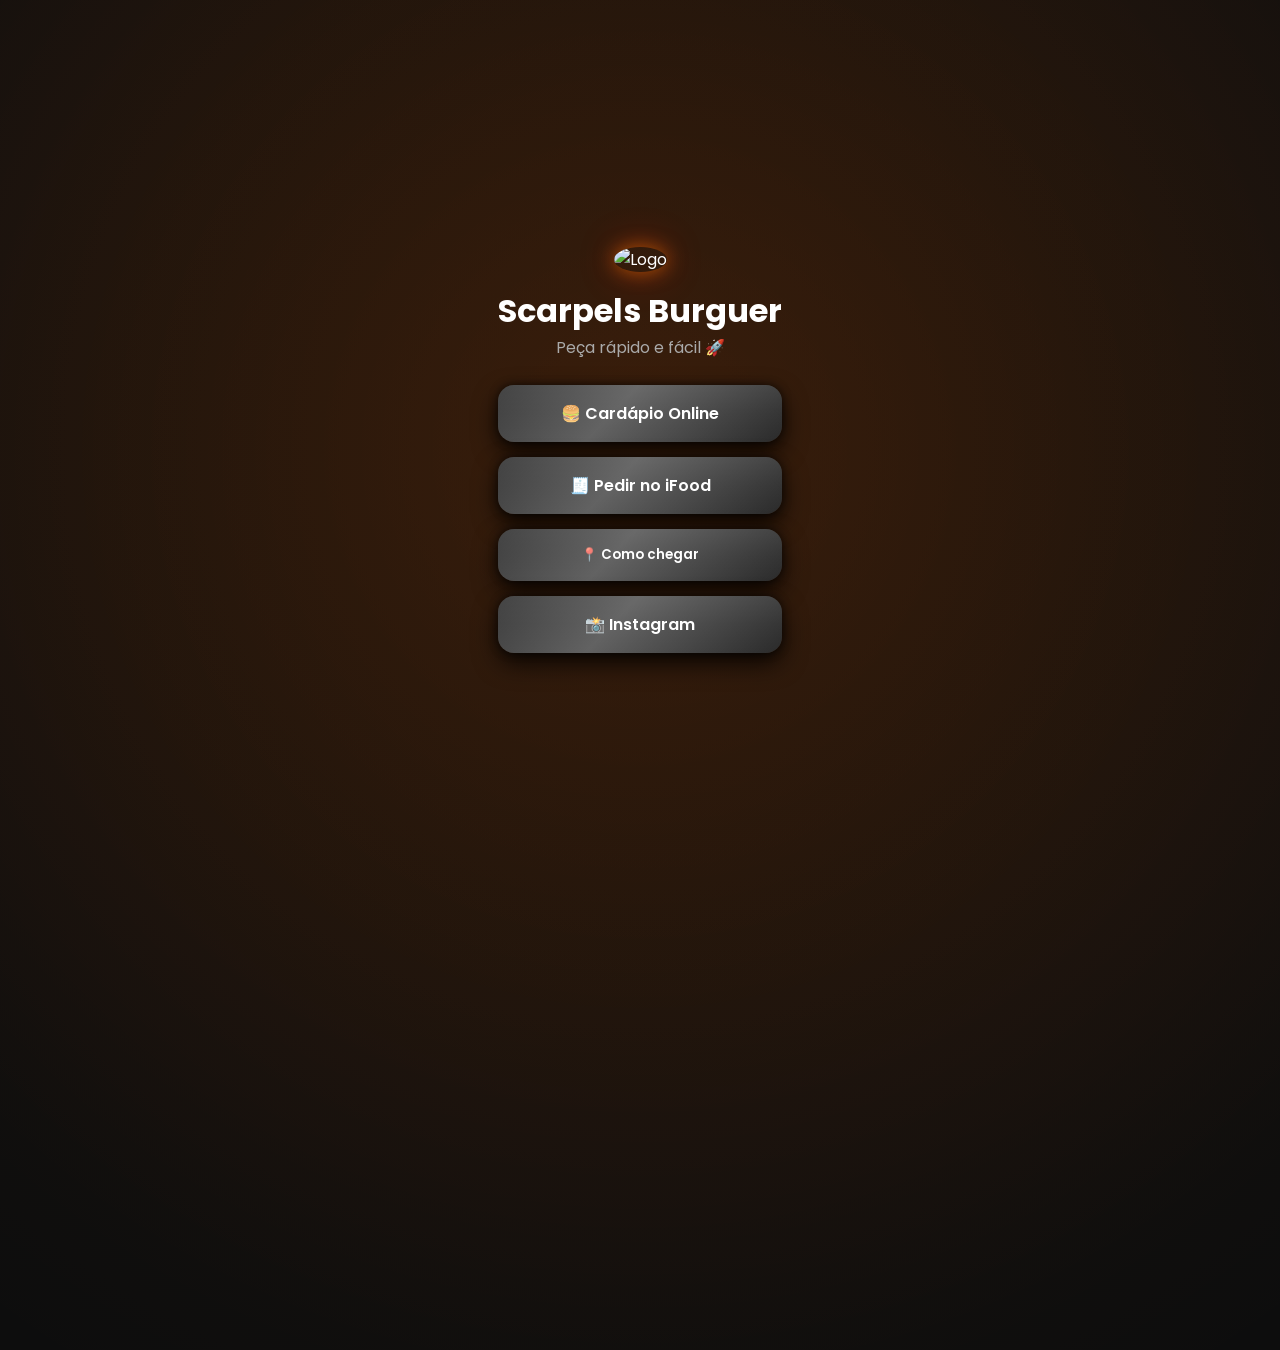
==== index.html @ 7680d17d "Add files via upload" ====
<!DOCTYPE html>
<html lang="pt-br">
<head>
  <meta charset="UTF-8">
  <meta name="viewport" content="width=device-width, initial-scale=1.0">
  <title>Scarpels Burguer</title>

  <!-- FAVICON (CORRIGIDO - TEM QUE FICAR NO HEAD) -->
  <link rel="shortcut icon" href="img/logos apps/logo.png" type="image/x-icon">

  <!-- Fonte -->
  <link href="https://fonts.googleapis.com/css2?family=Poppins:wght@300;400;600&display=swap" rel="stylesheet">

  <!-- CSS -->
  <link rel="stylesheet" href="style.css">
</head>

<body class="page-index">

<div class="container">

  <!-- LOGO -->
  <img src="img/logos apps/logo.png" class="logo" alt="Logo">

  <!-- TÍTULO -->
  <h1>Scarpels Burguer</h1>
  <p class="desc">Peça rápido e fácil 🚀</p>

  <!-- BOTÕES -->
  <div class="links">

    <!-- CARDÁPIO -->
    <a href="cardapio.html" class="btn">
      🍔 Cardápio Online
    </a>

    <!-- IFOOD -->
    <a href="https://www.ifood.com.br/delivery/mococa-sp/scarpels-burguerbbq-jardim-rigobelo/95e450bb-edd4-4845-a672-6ef02cdb8f13" 
       target="_blank"
       class="btn">
      🧾 Pedir no iFood
    </a>

    <!-- LOCALIZAÇÃO -->
    <button class="btn" onclick="abrirRota()">
      📍 Como chegar
    </button>

    <!-- INSTAGRAM -->
    <a href="#" class="btn">
      📸 Instagram
    </a>

  </div>

</div>

<!-- JS -->
<script src="script.js"></script>

</body>
</html>
---- style.css ----
/* ================= RESET ================= */
* {
  margin:0;
  padding:0;
  box-sizing:border-box;
  font-family:'Poppins',sans-serif;
}

body, button, a, input {
  font-family:'Poppins',sans-serif;
}

/* ================= GLOBAL ================= */
body {
  color:white;
  background:#0d0d0d;
}

/* ================= FUNDO ANIMADO ================= */
.page-index::before,
.page-cardapio::before {
  content: "";
  position: absolute;
  width: 200%;
  height: 200%;
  top: -50%;
  left: -50%;
  pointer-events: none;

  background:
    radial-gradient(circle, rgba(255,80,0,0.12), transparent 60%),
    radial-gradient(circle, rgba(255,140,0,0.08), transparent 70%);

  animation: fogo 10s linear infinite;
  z-index: 0;
}

@keyframes fogo {
  0% { transform: translate(0,0) rotate(0deg); }
  50% { transform: translate(40px, -50px) rotate(2deg); }
  100% { transform: translate(0,0) rotate(0deg); }
}

/* ================= CONTAINER ================= */
.page-index .container,
.page-cardapio .container {
  position: relative;
  z-index: 1;
}

/* ================= INDEX ================= */
.page-index {
  height:100vh;
  display:flex;
  align-items:center;
  justify-content:center;
}

.page-index .container {
  max-width:400px;
  text-align:center;
  animation: fadeIn 1s ease;
}

@keyframes fadeIn {
  from { opacity:0; transform:translateY(20px);}
  to { opacity:1; transform:translateY(0);}
}

/* LOGO */
.page-index .logo {
  width:100px;
  height:100px;
  border-radius:50%;
  margin-bottom:15px;
  box-shadow:
    0 0 20px rgba(255,122,0,0.6),
    0 0 40px rgba(255,0,0,0.3);
}

/* TEXTOS */
.page-index .desc {
  color:#aaa;
  margin-bottom:25px;
}

/* LINKS */
.page-index .links {
  display:flex;
  flex-direction:column;
  gap:15px;
}

/* ================= BOTÕES INDEX (UPGRADE 🔥) ================= */
.page-index .btn {
  width:100%;
  padding:16px;
  border-radius:16px;
  font-weight:600;
  text-align:center;
  cursor:pointer;
  border:none;
  text-decoration:none;
  color:white;

  background: linear-gradient(180deg,#1a1a1a,#111,#0d0d0d);

  box-shadow:
    0 0 8px rgba(0,0,0,0.6),
    0 10px 25px rgba(0,0,0,0.8);

  position: relative;
  overflow: hidden;

  transition:0.25s ease;
}

/* brilho animado */
.page-index .btn::before {
  content:"";
  position:absolute;
  top:0;
  left:-60%;
  width:200%;
  height:100%;

  background: linear-gradient(
    120deg,
    transparent,
    rgba(255,255,255,0.35),
    transparent
  );

  transform:skewX(-20deg);
  transition:0.6s;
}

.page-index .btn:hover::before {
  left:100%;
}

/* hover mais claro */
.page-index .btn:hover {
  background: linear-gradient(180deg,#3a3a3a,#2a2a2a,#1a1a1a);
  transform: translateY(-2px);
}

/* click */
.page-index .btn:active {
  transform: scale(0.96);
}

/* ================= CARDÁPIO ================= */
.page-cardapio .container {
  padding:20px;
  max-width:500px;
  margin:auto;
  display:flex;
  flex-direction:column;
  align-items:center;
}

.page-cardapio h2 {
  margin:20px 0 10px;
}

/* ================= ITEM ================= */
.page-cardapio .item {
  width:100%;
  max-width:400px;
  padding:18px;
  border-radius:18px;
  margin-bottom:20px;
  text-align:center;
  background:#141414;

  border:2px solid rgba(255,122,0,0.5);

  box-shadow:
    0 0 15px rgba(255,120,0,0.2),
    0 10px 30px rgba(0,0,0,0.8);
}

/* PREÇO */
.price {
  color:#ff9d3f;
  font-weight:bold;
}

/* ================= BOTÕES DOS ITENS ================= */
.actions {
  display:flex;
  gap:10px;
  margin-top:12px;
}

.btn-add,
.btn-order {
  flex:1;
  padding:10px;
  border:none;
  border-radius:10px;
  color:white;
  font-weight:600;
  cursor:pointer;
  transition:0.2s;
}

.btn-add {
  background:#2a2a2a;
}

.btn-add:hover {
  background:#3a3a3a;
}

.btn-order {
  background: linear-gradient(180deg,#ff9d3f,#ff5a00);
  box-shadow:0 0 10px rgba(255,120,0,0.6);
}

.btn-order:hover {
  transform:scale(1.05);
}

/* ================= EXTRAS ================= */
.extras {
  margin-top:10px;
  background:#111;
  padding:10px;
  border-radius:10px;
  text-align:left;
}

.hidden {
  display:none;
}

/* ================= RADIO CUSTOM (SEM BOLINHA 🔥) ================= */
.delivery-card input[type="radio"] {
  display:none;
}

/* ================= ENTREGA ================= */
.delivery-options {
  display:flex;
  gap:10px;
}

.delivery-card {
  flex:1;
  background:#1f1f1f;
  border-radius:12px;
  padding:12px;
  cursor:pointer;
  transition:0.3s;

  border:2px solid rgba(255,122,0,0.4);
}

.delivery-card:hover {
  background:#2a2a2a;
}

.delivery-card:has(input:checked) {
  border:2px solid #ff7a00;
  background:#2a1400;
}

/* ================= INPUTS ================= */
.delivery input {
  width:100%;
  margin-top:8px;
  padding:12px;
  border-radius:10px;
  border:1px solid #333;
  background:#1a1a1a;
  color:white;
  outline:none;
}

.delivery input:focus {
  border-color:#ff7a00;
  box-shadow:0 0 6px rgba(255,120,0,0.4);
}

/* ================= CARRINHO ================= */
.cart-button {
  position:fixed;
  bottom:20px;
  right:20px;

  background: linear-gradient(180deg,#ff9d3f,#ff5a00);
  color:white;

  padding:14px 18px;
  border-radius:50px;
  font-weight:bold;
  cursor:pointer;

  box-shadow:0 0 20px rgba(255,120,0,0.7);
  z-index:1000;
}

.overlay {
  position: fixed;
  top:0;
  left:0;
  width:100%;
  height:100%;
  background: rgba(0,0,0,0.6);
  display:none;
  z-index:999;
}

.overlay.active {
  display:block;
}

.cart-drawer {
  position: fixed;
  bottom: -100%;
  left:0;
  width:100%;
  height:75%;
  background:#111;
  border-radius:20px 20px 0 0;
  transition:0.4s;
  z-index:1001;
  display:flex;
  flex-direction:column;
}

.cart-drawer.active {
  bottom:0;
}

/* HEADER */
.cart-header {
  display:flex;
  justify-content:space-between;
  padding:15px;
  border-bottom:1px solid #333;
}

/* BOTÃO X PADRONIZADO 🔥 */
.cart-header button {
  background:#2a2a2a;
  color:white;
  border:none;
  width:32px;
  height:32px;
  border-radius:8px;
  cursor:pointer;
  transition:0.2s;
}

.cart-header button:hover {
  background:#3a3a3a;
  transform:scale(1.1);
}

/* LISTA */
.cart-items {
  flex:1;
  overflow:auto;
  padding:15px;
}

.cart-item-header {
  display:flex;
  justify-content:space-between;
  align-items:center;
}

.cart-item {
  margin-bottom:15px;
  border-bottom:1px solid #222;
  padding-bottom:10px;
}

.remove-btn {
  background:#ff3c00;
  border:none;
  color:white;
  width:28px;
  height:28px;
  border-radius:6px;
}

/* OBS */
.cart-item input {
  width:100%;
  margin-top:8px;
  padding:10px;
  border-radius:8px;
  border:1px solid #333;
  background:#1a1a1a;
  color:white;
}

.cart-item input:focus {
  border-color:#ff7a00;
}

/* FOOTER */
.cart-footer {
  padding:15px;
  border-top:1px solid #333;
}

.cart-footer button {
  width:100%;
  padding:12px;
  background: linear-gradient(180deg,#ff9d3f,#ff5a00);
  border:none;
  color:white;
  border-radius:10px;
  font-weight:bold;
}

/* ================= TOAST ================= */
.toast {
  position: fixed;
  bottom: 100px;
  right: 20px;

  background: linear-gradient(180deg,#ff9d3f,#ff5a00);
  color: white;

  padding: 12px 16px;
  border-radius: 50px;
  font-weight: bold;

  opacity: 0;
  transform: translateY(20px);
  transition: 0.4s;
}

.toast.show {
  opacity: 1;
  transform: translateY(0);
}
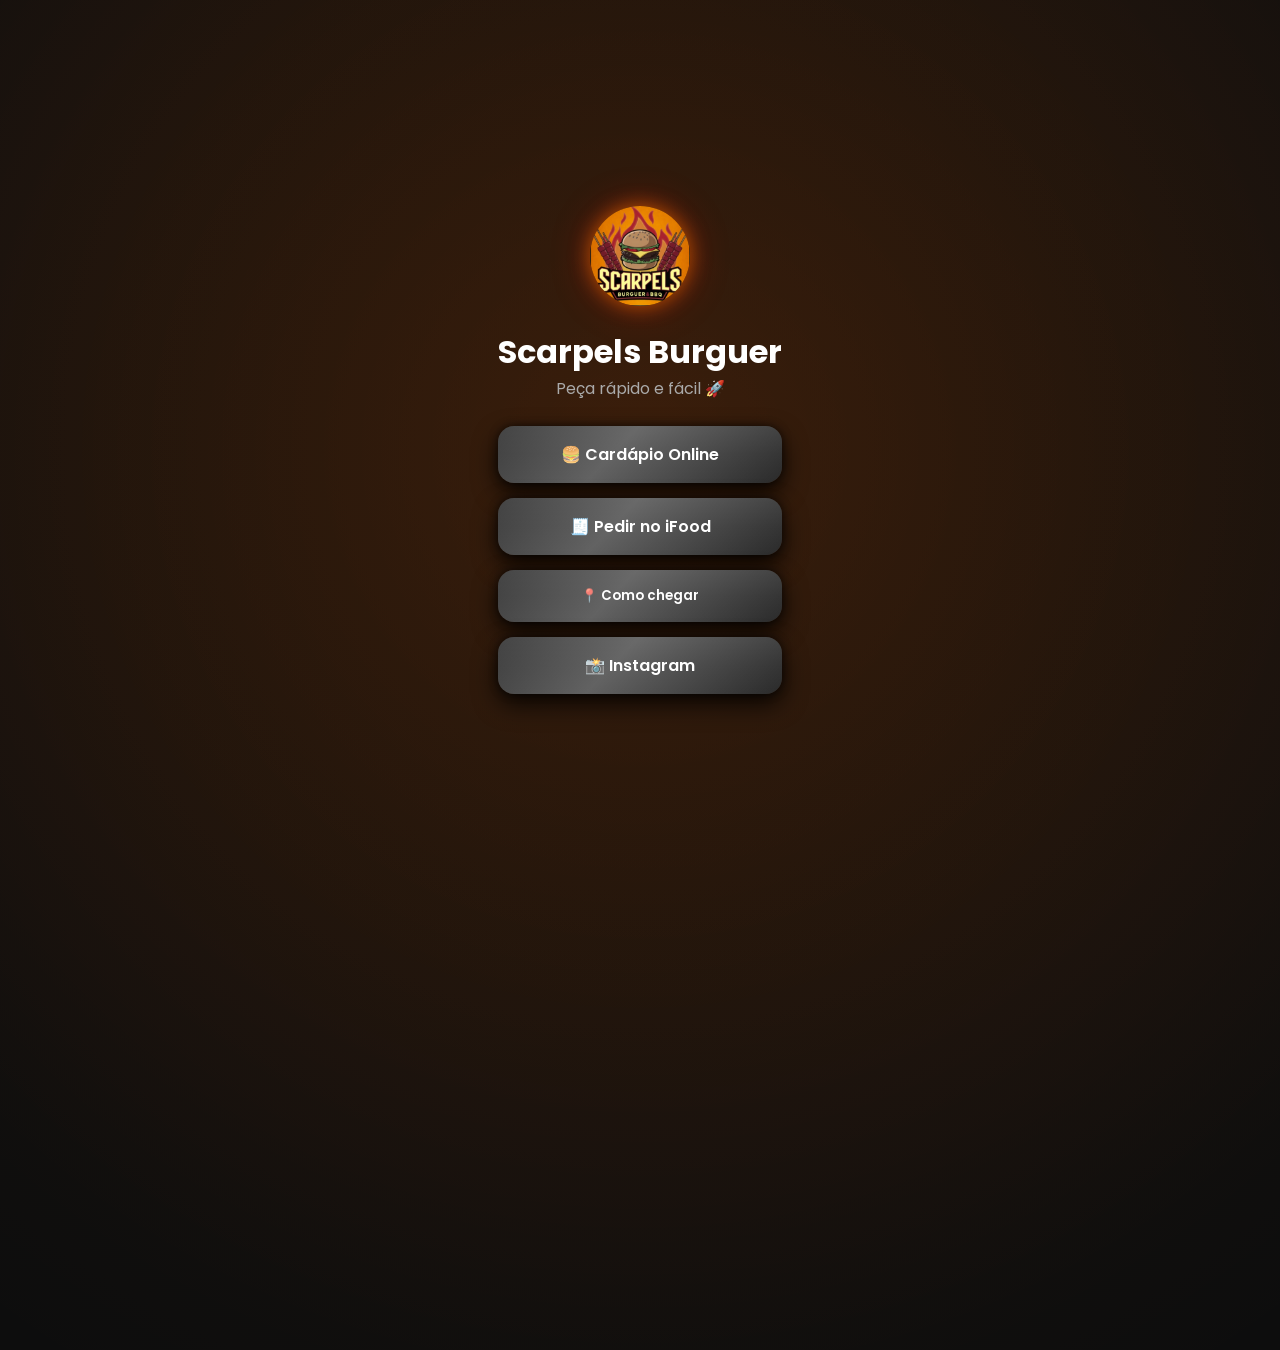
==== commit b2491cd3: "Add files via upload" ====
--- a/index.html
+++ b/index.html
@@ -6,7 +6,7 @@
   <title>Scarpels Burguer</title>
 
   <!-- FAVICON (CORRIGIDO - TEM QUE FICAR NO HEAD) -->
-  <link rel="shortcut icon" href="img/logos apps/logo.png" type="image/x-icon">
+  <link rel="shortcut icon" href="logo.png" type="image/x-icon">
 
   <!-- Fonte -->
   <link href="https://fonts.googleapis.com/css2?family=Poppins:wght@300;400;600&display=swap" rel="stylesheet">
@@ -20,7 +20,7 @@
 <div class="container">
 
   <!-- LOGO -->
-  <img src="img/logos apps/logo.png" class="logo" alt="Logo">
+  <img src="logo.png" class="logo" alt="Logo">
 
   <!-- TÍTULO -->
   <h1>Scarpels Burguer</h1>
